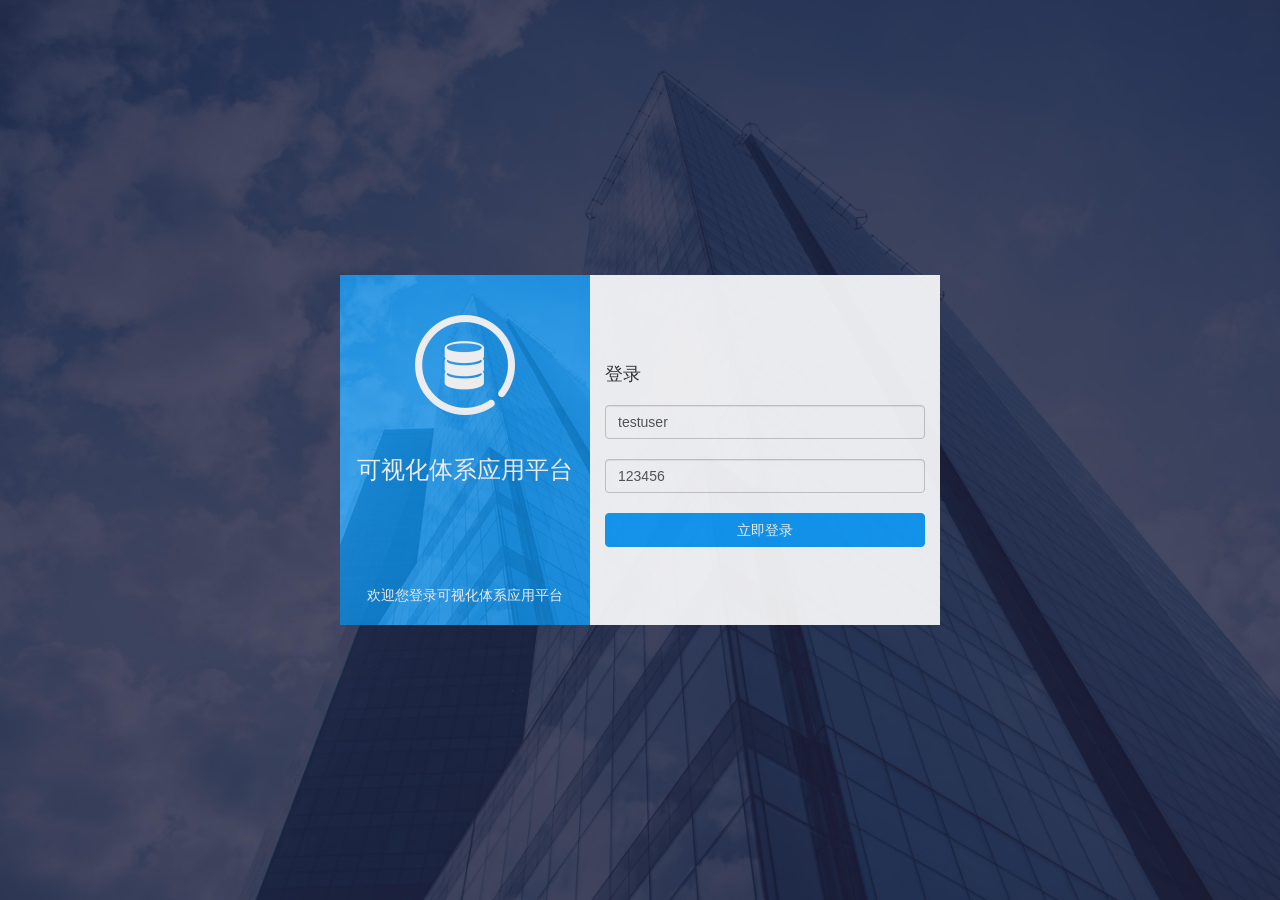
==== WebRoot/manager/datasource.html @ 7c365a37 "1" ====
<!DOCTYPE html>
<!--[if lte IE 10]><script type="text/javascript">window.location="a-error/.html";</script><![endif]-->
<html lang="zh-CN">
<head>
    <meta charset="UTF-8">
    <meta http-equiv="X-UA-Compatible" content="IE=edge,Chrome=1">
    <meta name="viewport" content="width=device-width,initial-scale=1.0,minimum-scale=1.0,maximum-scale=1.0,user-scalable=no">
    <title>数据源</title>
    <meta name="keywords" content="数据集成平台"/>
    <link rel="stylesheet" type="text/css"  href="css/style.css" />
    <link rel="stylesheet" href="css/bootstrap.min.css">
    <script src="js/jquery.min.js"></script>
    <script src="js/bootstrap.min.js"></script>

    <script src="js/manager/md5.js"></script>
    <script src="js/manager/config.js"></script>
    <script src="js/manager/json2.js"></script>
    <script src="js/manager/datasource.js"></script>
    <!--simple tree-->
    <script type="text/javascript" src="js/SimpleTree.js"></script>

    <script type="text/javascript">
        $(function(){

            $(".st_tree_data").SimpleTree({
                click:function(a){
                    if(!$(a).attr("hasChild"))
                        alert($(a).attr("ref"));
                }
            });

            $(".st_tree_popup").SimpleTree({
                click:function(a){
                    if(!$(a).attr("hasChild"))
                        alert($(a).attr("ref"));
                }
            });

        });
    </script>


</head>
<body>
<!--line1-->
<div class="topbar">
    <img class="logo-img fl" src="images/logo.png" />
    <h1 class="fl">数据集成平台</h1>
    <div class="userexit-box fr">
        <a href="#" class="exit-box fr" id="logout" data-toggle="modal" data-target="#logout-dialog">退出</a>
        <a href="user-management.html" id="loginName" class="username fr">用户名称</a>
        <a href="datasource.html" class="home-box fr">首页</a>
    </div>
</div>
<div class="clean"></div>
<!--line2-->
<nav class="navbar navbar-default" role="navigation">
    <div class="container-fluid">
        <div>
            <ul class="nav navbar-nav">
                <li class="dropdown">
                    <a href="#" class="dropdown-toggle" data-toggle="dropdown">
                        文件<b class="caret"></b>
                    </a>
                    <ul class="dropdown-menu">
                        <li><a href="#">保存</a></li>
                        <li><a href="#">另存为</a></li>
                    </ul>
                </li>
                <li class="dropdown">
                    <a href="#" class="dropdown-toggle" data-toggle="dropdown">
                        视图<b class="caret"></b>
                    </a>
                    <ul class="dropdown-menu">
                        <li><a href="#">工具栏</a></li>
                    </ul>
                </li>
            </ul>
        </div>
    </div>
</nav>
<!--line3-->
<div class="functionarea clearfix">
    <a href="#" title="保存" class="btn-keep fl" data-toggle="modal" data-target="#datasources-update" id="save">保存</a>
    <!--<a href="#" title="删除" class="btn-delete fl">删除</a>-->

    <span class="btn-line-divi fl"></span>
    <a href="log.html" title="数据执行日志" class="btn-data-execution-log fl">数据执行日志</a>

</div>
<div class="clean"></div>
<div class="content-out">
    <div class="content-leftA">
        <div class="part1">
            <div class="titleboxA">
                <span class="tltle-line">数据源</span>
                <a href="#"  title="新建" class="titlebox-btn" data-toggle="modal" data-target="#newly-data-source">
                    <span class="glyphicon glyphicon-plus"></span>
                </a>

            </div>

            <div class="list-group part3-box" id="datasourceDiv">
            </div>


        </div>
        <div class="part2">
            <div class="titleboxA">
                <span class="tltle-line">实体库</span>
            </div>
            <div class="list-group part1-box">
                <div class="st_tree_data">
                    <ul show="true">
                        <li><a href="#" id="entityTitle"></a></li>
                        <ul show="true"  id="entityUl">
                        </ul>
                    </ul>
                </div>
            </div>

        </div>
    </div>
    <!--////////////////////////////////different area//////////////////////-->
    <div class="content-centerC">
        <div class="titleboxB">
            <span class="titleword" id="datasourceTitle">数据源（智慧茸鹿养殖）</span>
            <div class="fr text-right">
                <button type="button" class="btn btn-primary" data-toggle="modal" data-target="#add-entity">添加实体</button>
                <button type="button" class="btn btn-danger"  data-toggle="modal" data-target="#config-delete-x" id="delete">删除实体</button>
            </div>
        </div>
        <div class="part2">

            <ul class="entity-box pad0" id="entityUl_show">
                <!--<a href="#"><li class="active">aaaaaaaaa_bbbbbbbbb</li></a>
                <a href="#"><li class="">aaaaaaaaa_bbbbbbbbb</li></a>
                <a href="#"><li class="">aaaaaaaaa_bbbbbbbbb</li></a>
                <a href="#"><li class="">aaaaaaaaa_bbbbbbbbb</li></a>
                <a href="#"><li class="">aaaaaaaaa_bbbbbbbbb</li></a>
                <a href="#"><li class="">aaaaaaaaa_bbbbbbbbb</li></a>
                <a href="#"><li class="">aaaaaaaaa_bbbbbbbbb</li></a>-->

            </ul>

        </div>
    </div>
    <div class="content-rightA">
        <div class="part1">
            <div class="titleboxA">
                <span class="tltle-line">接口列表</span>
            </div>
            <div class="list-group part3-box" id="interfaceDiv">
            </div>
        </div>

        <!--////////////////////////////////different area//////////////////////-->
        <div class="part2">
            <div class="titleboxA">
                <span class="tltle-line">参数设置</span>
            </div>
            <div class="part1-box mt20">
                <form class="form-horizontal" role="form">
                    <div class="form-group mar0">
                        <label class="col-sm-4 control-label pdlr10">数据源</label>
                        <div class="col-sm-8 pdlr10">
                            <input type="text" id="ds_nm_t" class="form-control"  placeholder="">
                        </div>
                    </div>

                    <div class="form-group mar0">
                        <label class="col-sm-4 control-label pdlr10">状态</label>
                        <div class="col-sm-8 pdlr10">
                            <select class="form-control" id="ds_status">
                                <option value="1">启用</option>
                                <option value="0">停用</option>

                            </select>
                        </div>
                    </div>

                    <div class="form-group mar0">
                        <label class="col-sm-4 control-label pdlr10">类型</label>
                        <div class="col-sm-8 pdlr10">
                            <select class="form-control" id="update_dbType">
                                <option value="mysql">mysql</option>
                                <option value="oracle">oracle</option>
                                <option value="sql server">sql server</option>
                                <option value="redis">redis</option>
                            </select>
                        </div>
                    </div>
                    <div class="form-group mar0">
                        <label class="col-sm-4 control-label pdlr10">地址</label>
                        <div class="col-sm-8 pdlr10">
                            <input type="text" id="update_dbHost" class="form-control"  placeholder="">
                        </div>
                    </div>
                    <div class="form-group mar0">
                        <label class="col-sm-4 control-label pdlr10">端口</label>
                        <div class="col-sm-8 pdlr10">
                            <input type="text" id="update_dbPort" class="form-control"  placeholder="">
                        </div>
                    </div>
                    <div class="form-group mar0">
                        <label class="col-sm-4 control-label pdlr10">实例名称</label>
                        <div class="col-sm-8 pdlr10">
                            <input type="text" id="update_dbName" class="form-control"  placeholder="">
                        </div>
                    </div>
                    <div class="form-group mar0">
                        <label class="col-sm-4 control-label pdlr10">用户名</label>
                        <div class="col-sm-8 pdlr10">
                            <input type="text" id="update_dbUser" class="form-control"  placeholder="">
                        </div>
                    </div>
                    <div class="form-group mar0">
                        <label class="col-sm-4 control-label pdlr10">密码</label>
                        <div class="col-sm-8 pdlr10">
                            <input type="text" id="update_dbPassword" class="form-control"  placeholder="">
                        </div>
                    </div>




                    <div class="form-group mar0">
                        <label class="col-sm-4 control-label pdlr10">创建时间</label>
                        <div class="col-sm-8 pdlr10">
                            <input class="form-control" id="ds_c_dt" type="text" placeholder="2017/10/10" disabled>
                        </div>
                    </div>

                    <div class="form-group mar0">
                        <label class="col-sm-4 control-label pdlr10">创建者</label>
                        <div class="col-sm-8 pdlr10">
                            <input class="form-control" id="ds_mem_id"  type="text" placeholder="Administrator" disabled>
                        </div>
                    </div>

                </form>



            </div>

        </div>


    </div>
</div>


<!--通用删除-->
<div class="modal fade" id="config-delete-x" tabindex="-1" role="dialog" aria-labelledby="myModalLabel" aria-hidden="true">
    <div class="modal-dialog">
        <div class="modal-content">
            <div class="modal-header">
                <button type="button" class="close" data-dismiss="modal" aria-hidden="true">&times;</button>
                <h4 class="modal-title titlewordC">删除确认</h4>
            </div>
            <div class="modal-body remind-bg">您确定要删除吗？</div>
            <div class="modal-footer">
                <button type="button" class="btn btn-default" data-dismiss="modal">取消</button>
                <button type="button" class="btn btn-primary" id="entityDelBtn">确定</button>
            </div>
        </div><!-- /.modal-content -->
    </div><!-- /.modal -->
</div>
    <div class="modal fade" id="datasources-update" tabindex="-1" role="dialog" aria-labelledby="myModalLabel" aria-hidden="true">
        <div class="modal-dialog">
            <div class="modal-content">
                <div class="modal-header">
                    <button type="button" class="close" data-dismiss="modal" aria-hidden="true">&times;</button>
                    <h4 class="modal-title titlewordC">修改确认</h4>
                </div>
                <div class="modal-body remind-bg">您确定要保存对数据源的修改吗？</div>
                <div class="modal-footer">
                    <button type="button" class="btn btn-default" data-dismiss="modal">取消</button>
                    <button type="button" class="btn btn-primary" id="saveBtn">确定</button>
                </div>
            </div><!-- /.modal-content -->
        </div><!-- /.modal -->
    </div>

<!--模态框分割线3添加实体-->
<div class="modal fade" id="add-entity" tabindex="-1" role="dialog" aria-labelledby="myModalLabel" aria-hidden="true">
    <div class="modal-dialog">
        <div class="modal-content">
            <div class="modal-header">
                <button type="button" class="close" data-dismiss="modal" aria-hidden="true">
                    &times;
                </button>
                <h4 class="modal-title titlewordC">
                    添加实体
                </h4>
            </div>
            <div class="modal-body">
                <dl class="dl-horizontal">
                    <dt>名称：</dt>
                    <dd>
                        <form role="form">
                            <div class="form-group">
                                <input type="text" class="form-control"  placeholder="请输入名称">
                            </div>
                        </form>
                    </dd>
                </dl>
                <dl class="dl-horizontal">
                    <dt>描述：</dt>
                    <dd>
                        <form role="form">
                            <div class="form-group">
                                <textarea class="form-control textarea-line" rows="3"></textarea>
                            </div>
                        </form>
                    </dd>
                </dl>
            </div>
            <div class="modal-footer">
                <button type="button" class="btn btn-default" data-dismiss="modal">取消
                </button>
                <button type="button" class="btn btn-primary">
                    确定
                </button>
            </div>
        </div><!-- /.modal-content -->
    </div>
</div>


<!--模态框分割线5新建数据源-->
<div class="modal fade" id="newly-data-source" tabindex="-1" role="dialog" aria-labelledby="myModalLabel" aria-hidden="true">
    <div class="modal-dialog">
        <div class="modal-content">
            <div class="modal-header">
                <button type="button" class="close" data-dismiss="modal" aria-hidden="true">
                    &times;
                </button>
                <h4 class="modal-title titlewordC">
                    新建数据源
                </h4>
            </div>


            <div class="modal-body">
                <dl class="dl-horizontal">
                    <dt>名称：</dt>
                    <dd>
                        <form role="form">
                            <div class="form-group">
                                <input type="text" id="datasource_nm_t" class="form-control"  placeholder="请输入名称">
                            </div>
                        </form>
                    </dd>
                </dl>
                <dl class="dl-horizontal">
                    <dt>类型：</dt>
                    <dd>
                        <form role="form">
                            <div class="form-group">
                                <select class="form-control" id="dbType">
                                    <option value="mysql">mysql</option>
                                    <option value="oracle">oracle</option>
                                    <option value="sql server">sql server</option>
                                    <option value="redis">redis</option>
                                </select>
                            </div>
                        </form>
                    </dd>
                </dl>
                <dl class="dl-horizontal">
                    <dt>地址：</dt>
                    <dd>
                        <form role="form">
                            <div class="form-group">
                                <input type="text" id="dbHost" class="form-control"  placeholder="请输入数据源连接地址">
                            </div>
                        </form>
                    </dd>
                </dl>
                <dl class="dl-horizontal">
                    <dt>端口：</dt>
                    <dd>
                        <form role="form">
                            <div class="form-group">
                                <input type="text" id="dbPort" class="form-control"  placeholder="请输入数据源连接端口">
                            </div>
                        </form>
                    </dd>
                </dl>
                <dl class="dl-horizontal">
                    <dt>库名称：</dt>
                    <dd>
                        <form role="form">
                            <div class="form-group">
                                <input type="text" id="dbName" class="form-control"  placeholder="请输入数据库实例名">
                            </div>
                        </form>
                    </dd>
                </dl>
                <dl class="dl-horizontal">
                    <dt>用户名：</dt>
                    <dd>
                        <form role="form">
                            <div class="form-group">
                                <input type="text" id="dbUser" class="form-control"  placeholder="请输入数据库用户名">
                            </div>
                        </form>
                    </dd>
                </dl>
                <dl class="dl-horizontal">
                    <dt>密码：</dt>
                    <dd>
                        <form role="form">
                            <div class="form-group">
                                <input type="text" id="dbPassword" class="form-control"  placeholder="请输入数据库密码">
                            </div>
                        </form>
                    </dd>
                </dl>
                <dl class="dl-horizontal">
                    <dt>状态：</dt>
                    <dd>
                        <form role="form">
                            <div class="form-group">
                                <select class="form-control" id="datasource_status">
                                    <option value="1">启用</option>
                                    <option value="0">停用</option>
                                </select>
                            </div>
                        </form>
                    </dd>
                </dl>

            </div>
            <div class="modal-footer">
                <button type="button" class="btn btn-default" data-dismiss="modal">取消
                </button>
                <button type="button" class="btn btn-primary" id="addDatasourceBtn">
                    确定
                </button>
            </div>
        </div><!-- /.modal-content -->
    </div>
</div>
<!--模态框分割线2-->
<div class="modal fade" id="logout-dialog" tabindex="-1" role="dialog" aria-labelledby="myModalLabel" aria-hidden="true">
    <div class="modal-dialog">
        <div class="modal-content">
            <div class="modal-header">
                <button type="button" class="close" data-dismiss="modal" aria-hidden="true">&times;</button>
                <h4 class="modal-title titlewordC">退出确认</h4>
            </div>
            <div class="modal-body remind-bg">您确定要退出吗？</div>
            <div class="modal-footer">
                <button type="button" class="btn btn-default" data-dismiss="modal">取消</button>
                <button type="button" id="logoutBtn" class="btn btn-primary">确定</button>
            </div>
        </div><!-- /.modal-content -->
    </div><!-- /.modal -->
</div>
<!--模态框end-->




</body>
</html>
---- WebRoot/manager/css/style.css ----
@charset "utf-8";
html, body, div, span, applet, object, iframe, h1, h2, h3, h4, h5, h6, p, blockquote, pre, a, abbr, acronym, address, big, cite, code, del, dfn, em, font, img, ins, kbd, q, s, samp, small, strike, strong, sub, sup, tt, var, b, u, i, center, dl, dt, dd, ol, fieldset, form, label, legend, table, caption, tbody, tfoot, thead, tr, th, td { margin: 0; padding: 0; border: 0; outline: 0; font-size: 100%; list-style: none; vertical-align: baseline; }
body { line-height: 1;}
a { text-decoration: none; }
a:hover,a:focus { text-decoration: none!important; }
ol, ul, li { list-style: none; }
blockquote, q { quotes: none; }
blockquote:before, blockquote:after, q:before, q:after { content: none; }
:focus { outline: 0; }
ins { text-decoration: none; }
del { text-decoration: line-through; }
table { border-collapse: collapse; border-spacing: 0; }
/* Globe Font Control */
body, table, input, textarea, button, select {  font-size: 14px; }
.fl { float: left; }
.fr { float: right; }
.clearfix:after { content: "."; display: block; height: 0; clear: both; visibility: hidden; }
/* Hides from IE-mac */
* html .clearfix { height: 1%; }
.clearfix { display:block; }
/* End hide from IE-mac */
.clean { clear: both; }
/* Other use css */
body,html {
    width:100%;
    height:100%;
    min-width: 1000px;
    font-size: 14px;
    font-weight: normal;
    color: #555555;
}
body {
    width:100%;
}
.mt5 {margin-top: 5px!important;}
.mr10 { margin-right: 10px!important;}
.mt20 { margin-top: 20px;}
.mt80 { margin-top: 80px;}
.mb20 { margin-bottom: 20px!important;}
.mb5 { margin-bottom: 5px!important;}
.ml20 { margin-left: 20px;}
.pdlr10 { padding: 0 5px!important;}
.mar0 { margin-right: 0!important; margin-left: 0!important;}
.pad0 { padding: 0!important;}
.hyperlinka { color: #119cfa; text-decoration: underline;}
.white { color: #fff;}
.blue { color: #119cfa;}
.blue-btn-p1 {
    border-radius: 5px;
    background-color: #119cfa!important;
    border: 1px solid #119cfa!important;
}
.bdnone { border: none!important;}
.textarea-line {resize: vertical;}
.overhid { overflow: hidden;}
/*line1-begin*/
.topbar {
    width:100%;
    height:45px;
    overflow: hidden;
    color: #fff;
    line-height: 45px;
    position: relative;
    z-index: 3;
    background-color: #202340;
    /*background: #0c90eb; !* Old browsers *!*/
    /*background: -moz-linear-gradient(left, #0c90eb 0%, #1ea4fd 50%, #0c90eb 100%); !* FF3.6-15 *!*/
    /*background: -webkit-linear-gradient(left, #0c90eb 0%,#1ea4fd 50%,#0c90eb 100%); !* Chrome10-25,Safari5.1-6 *!*/
    /*background: linear-gradient(to right, #0c90eb 0%,#1ea4fd 50%,#0c90eb 100%); !* W3C, IE10+, FF16+, Chrome26+, Opera12+, Safari7+ *!*/
    /*filter: progid:DXImageTransform.Microsoft.gradient( startColorstr='#0c90eb', endColorstr='#0c90eb',GradientType=1 ); !* IE6-9 *!*/
}
.logo-img {
    height:30px;
    margin: 7px 0px 7px 20px;
}
.topbar h1 {
    font-size: 20px;
    margin:0;
    line-height: 45px;
    margin-left: 20px;
}
.userexit-box {
    width: auto;
    height:auto;
    overflow: hidden;
}
.username {
    background: url(../images/icon-user.png) no-repeat 10px center;
    background-size: 22px 22px;
    padding: 0 14px 0 40px;
}
.exit-box {
    padding: 0 14px 0 40px;
    background: url(../images/icon-exit.png) no-repeat 10px center;
    background-size: 22px 22px;
}
.home-box {
    padding: 0 14px 0 40px;
    background: url(../images/icon-home.png) no-repeat 10px center;
    background-size: 22px 22px;
}
.topbar a{
    color: #fff;
    transition: all 0.2s linear 0s;
}
.topbar a:hover,.topbar a:focus {
    border-top: 2px solid #119cfa;
    transition: all 0.2s linear 0s;
    background-color: #119cfa;
    color: #fff;
    text-decoration: none;
}

/*line1-end*/

/*line2-begin*/
.headNav {
    width:100%;
    padding: 0 1%;
    background-color: #fff;
    height:35px;
    line-height: 35px;
    position: relative;
}
.headNav a {
    color: #119cfa;
    padding:0 24px;
    font-weight: bold;
    position: relative;
}
.headNav a:hover {
    transition: all 0.2s linear 0s;
    background-color: #0a84ff;
    color: #fff;
}
/*line2-end*/

/*line3-begin*/
.functionarea {
    width:100%;
    padding: 0 1%;
    background-color: #e1e6ef;
    line-height: 35px;
    display: block;
    position: relative;
    /*border-bottom: 1px solid #e8eff9;*/
}
.functionarea a {
    height:27px;
    line-height: 27px;
    border: 1px solid #cacaca;
    background-color: #fff;
    margin: 4px 10px 4px auto;
    padding:0 10px 0 30px;
    color: #202340;
    border-radius: 3px;
    text-decoration: none;
    background-size: 20px 20px;
    transition: all 0.2s linear 0s;
}
.functionarea a:hover,.functionarea a:focus {
    text-decoration: none;
    color: #fff;
    background-color: #119cfa;
    transition: all 0.2s linear 0s;
}
.btn-keep {
    background: url(../images/icon-keep3.png) no-repeat 5px center;
}
.btn-delete {
    background: url(../images/icon-delete2.png) no-repeat 5px center;
}

.btn-projectsetup {
    background: url(../images/icon-projectsetup.png) no-repeat 5px center;
}
/*.btn-projectsetup:hover, .btn-projectsetup:focus{*/
    /*background: url(../images/icon-projectsetup-w.png) no-repeat 5px center;*/
/*}*/
.btn-appsetup {
    background: url(../images/icon-appsetup.png) no-repeat 5px center;
}
/*.btn-appsetup:hover, .btn-appsetup:focus{*/
    /*background: url(../images/icon-appsetup-w.png) no-repeat 5px center;*/
/*}*/
.btn-interface {
    background: url(../images/icon-interface.png) no-repeat 5px center;
}
/*.btn-interface:hover, .btn-interface:focus{*/
    /*background: url(../images/icon-interface-w.png) no-repeat 5px center;*/
/*}*/
.btn-assembly {
    background: url(../images/icon-assembly.png) no-repeat 5px center;
}
/*.btn-assembly:hover, .btn-assembly:focus{*/
    /*background: url(../images/icon-assembly-w.png) no-repeat 5px center;*/
/*}*/
.btn-ctlmaster {
    background: url(../images/icon-ctlmaster.png) no-repeat 5px center;
}
.btn-tree-structure {
    background: url(../images/icon-tree-structure.png) no-repeat 5px center;
}

.btn-data-execution-log {
    background: url(../images/icon-data-execution-log.png) no-repeat 5px center;
}

.btn-addsameup {
    background: url(../images/icon-addsameup.png) no-repeat center;
    padding: 0 10px 0 20px!important;
    background-size: 22px 22px!important;
}
.btn-addsameup:hover, .btn-addsameup:focus{
    background: url(../images/icon-addsameup-w.png) no-repeat center;
}
.btn-addsamedowm {
    background: url(../images/icon-addsamedown.png) no-repeat center;
    padding: 0 10px 0 20px!important;
    background-size: 22px 22px!important;
}
.btn-addsamedowm:hover,.btn-addsamedowm:focus{
    background: url(../images/icon-addsamedown-w.png) no-repeat center;
}
.btn-addnext {
    background: url(../images/icon-addnext.png) no-repeat center;
    padding: 0 10px 0 20px!important;
    background-size: 22px 22px!important;
}
.btn-addnext:hover,.btn-addnext:focus {
    background: url(../images/icon-addnext-w.png) no-repeat center;
}
.btn-nodedelete {
    background: url(../images/icon-nodedelete.png) no-repeat center;
    padding: 0 10px 0 20px!important;
    background-size: 22px 22px!important;
}
.btn-nodedelete:hover, .btn-nodedelete:focus{
    background: url(../images/icon-nodedelete-w.png) no-repeat center;
}

.btn-direction {
    padding: 0 5px!important;
}

.btn-line-divi {
    width:2px;
    height:20px;
    background-color: #bbb;
    margin: 8px 10px 0 10px;
}

/*line3-end*/
.content-out {
    width: 100%;
    height: calc(100% - 120px);
    background-color: #fff;
    position: relative;
    display: table;
}
.content-out .content-leftA {
    width:20%;
    height:100%;
    display: table-cell;
    background-color: #f9f9fa;
    position: relative;
    overflow: hidden;
    border-right: 1px solid #e1e6ef;
    /*box-shadow : 0 0 0 2px #8895b4 inset;*/
}
.content-out .content-leftA .part1{
    width: 100%;
    height:auto;
    overflow-y: auto;
    border-bottom: 1px solid #e1e6ef;
}
.titleboxA {
    width:100%;
    padding: 0 2%;
    height:40px;
    line-height: 40px;
    background-color: #d1eaf5;
    font-weight: bold;
    position: relative;
    overflow: hidden;
    white-space: nowrap;
    text-overflow: ellipsis;
}
.tltle-line {
    margin: 0 auto;
    display: block;
    text-align: center;
}
.part1-box {
    height:600px;
    overflow-y: auto;
}
.content-out .content-leftA .part2{
    width: 100%;
    height:auto;
    /*border-bottom: 1px solid #e1e6ef;*/
}
.content-out .content-leftA .part3{
    width: 100%;
    height:auto;
}
.titleboxB {
    width:100%;
    padding: 0 20px;
    height:45px;
    line-height: 45px;
    background-color: #fff;
    border-bottom: 1px solid #e1e6ef;
    font-size: 18px;
    box-shadow: 5px 5px 5px #f9f9f9;
    position: relative;
    z-index: 10;
}
.titleboxC {
    width:100%;
    padding: 0 2%;
    height:40px;
    line-height: 40px;
    background-color: #fff;
    border-bottom: 1px solid #e1e6ef;
    font-size: 16px;
}

.titleboxD {
    width:100%;
    position: relative;
    white-space: nowrap;
    text-overflow: ellipsis;
}

.titleword {
    padding-left: 30px;
    /*border-left: 4px solid #119cfa;*/
    background: url(../images/icon-titlebg.png) no-repeat left;
    background-size: 22px 22px;
}
.titlewordC {
    padding-left: 16px;
    border-left: 4px solid #119cfa;
    /*background: url(../images/icon-titlebg2.png) no-repeat left;*/
    background-size: 22px 22px;
}
.part2-box {
    width:100%;
    padding: 10px;
    height:300px;
    overflow-y: auto;
}
.part3-box {
    width:100%;
    height:300px;
    overflow-y: auto;
}
.content-out .content-centerB {
    background-color: #fff;
    width: 80%;
    display: table-cell;
    position: relative;
}
.content-out .content-centerB .part1 {
    width: 100%;
    height:auto;
    overflow: hidden;
    padding: 20px;
}
.content-out .content-centerC {
    background-color: #fff;
    width: 60%;
    display: table-cell;
    position: relative;
}
.content-out .content-centerC .part1 {
    width: 100%;
    height:auto;
    overflow: hidden;
}
.content-out .content-centerC .part2 {
    width: 100%;
    padding: 20px;
    height:auto;
    overflow: hidden;
}



.content-out .content-rightA {
    width: 20%;
    z-index: 10;
    height: 100%;
    display: table-cell;
    background-color: #f9f9fa;
    position: relative;
    overflow: hidden;
    border-left: 1px solid #e1e6ef;
}
.content-out .content-rightA .part1{
    width: 100%;
    height:auto;
    overflow-y: auto;
    border-bottom: 1px solid #e1e6ef;
}
.content-out .content-rightA .part2{
    width: 100%;
    height:auto;
    /*border-bottom: 1px solid #e1e6ef;*/
}


.plumin-btn {
    font-size: 20px;
    color: #119cfa;
    margin: 5px 5px 0 0;
}
.titlebox-btn {
    padding: 0 10px;
    position: absolute;
    right:0;
    top:0;
}

.titlebox-btn1{
    padding: 0 10px;
    position: absolute;
    right:34px;
    top:0;
}
.titlebox-btn2{
    padding: 0 10px;
    position: absolute;
    right:68px;
    top:0;
}

.titlebox-btn3 {
    padding: 0 10px;
    color: #e46863!important;
    border: none;
    background: none;
}

/*login-css*/
.big-bg-login {
    background: url(../images/big-bg.jpg) no-repeat;
    background-size: cover;
    position: relative;
}
.login-box-out {
    position: absolute;
    left: 50%;
    top: 50%;
    width:600px;
    height:350px;
    margin-left:-300px;
    margin-top:-175px;
    background: #fff;
    opacity: 0.9;
    text-align: center;
    overflow: hidden;
}
.login-box-out .login-left-box {
    width: 250px;
    height:350px;
    background: url(../images/login-leftbg.png) no-repeat left;
    position: relative;
}
.logo-img-login {
    height: 100px;
    margin: 40px auto 20px auto;
}
.login-title-h1 {
    font-size: 24px;
    line-height: 30px;
    margin-bottom: 20px;
}
.login-explain {
    left: 0;
    right: 0;
    position: absolute;
    bottom: 10px;
    text-align: center;
    max-height: 60px;
    overflow: hidden;
}
.login-right-box {
    width:350px;
    height:350px;
    text-align: left;
}
.login-btn-box {
    text-align: center!important;
}

/*用户管理*/
.tab-user-mana {
    font-size: 14px!important;
}
.tab-user-mana tbody tr:hover,.tab-user-mana tbody tr:focus {
    background-color: #d9edf7!important;
}

/*接口查看*/
.tree {
    min-height:20px;
    padding:19px;
    margin-bottom:20px;
    background-color: #f9f9f9;
    /*-webkit-border-radius:4px;*/
    /*-moz-border-radius:4px;*/
    /*border-radius:4px;*/
    /*-webkit-box-shadow:inset 0 1px 1px rgba(0, 0, 0, 0.05);*/
    /*-moz-box-shadow:inset 0 1px 1px rgba(0, 0, 0, 0.05);*/
    /*box-shadow:inset 0 1px 1px rgba(0, 0, 0, 0.05);*/
    /*-webkit-transform: rotate(90deg);*/
    /*transform: rotate(90deg);*/

}
.tree ul {
    margin-left: 0;
}
.tree li {
    list-style-type:none;
    margin:0;
    padding:10px 5px 0 5px;
    position:relative;
}
.tree li::before, .tree li::after {
    content:'';
    left:-20px;
    position:absolute;
    right:auto
}
.tree li::before {
    border-left:1px solid #999;
    bottom:50px;
    height:100%;
    top:0;
    width:1px;
}
.tree li::after {
    border-top:1px solid #999;
    height:20px;
    top:25px;
    width:25px
}
.tree li span {
    -moz-border-radius:5px;
    -webkit-border-radius:5px;
    border:1px solid #999;
    border-radius:5px;
    display:inline-block;
    padding:3px 8px;
    text-decoration:none
}
.tree li.parent_li>span {
    cursor:pointer
}
.tree>ul>li::before, .tree>ul>li::after {
    border:0
}
.tree li:last-child::before {
    height:30px
}
.tree li.parent_li>span:hover, .tree li.parent_li>span:hover+ul li span {
    background:#eee;
    border:1px solid #94a0b4;
    color:#000
}
/*接口列表*/
.panel-group{
    max-height:770px;
    overflow: auto;
}
.leftMenu{
    margin:10px;
    margin-top:5px;
}
.leftMenu .panel-heading{
    font-size:14px;
    padding-left:20px;
    height:36px;
    line-height:36px;
    color:#fff;
    position:relative;
    cursor:pointer;
}
.leftMenu .panel-heading span{
    position:absolute;
    right:10px;
    top:12px;
}
.leftMenu .menu-item-left{
    padding: 2px;
    background: transparent;
    border:1px solid transparent;
}
.leftMenu .menu-item-left:hover,.leftMenu .menu-item-left:focus{
    background:#C4E3F3;
    border:1px solid #1E90FF;
}

.inptext-box50 {
    width: 48%!important;
    margin-right: 2%;
    margin-bottom: 10px;
}
.inptext-out {
    width: 100%;
}
.remind-bg {
    padding: 15px 15px 15px 40px!important;
    margin-left: 40px;
    background: url(../images/icon-remind.png) no-repeat left;
    background-size: 30px 30px;
}

/*应用PC端查看/app/新建应用*/
.apply-icon-pc {
    padding:5px 5px 5px 30px;
    background: url(../images/icon-pc.png) no-repeat left;
    background-size: 30px 30px;
}
.apply-icon-phone {
    padding:5px 5px 5px 30px;
    background: url(../images/icon-phone.png) no-repeat left;
    background-size: 30px 30px;
}
.apply-icon-new-built {
    padding:5px 5px 5px 30px;
    background: url(../images/icon-new-apply.png) no-repeat left;
    background-size: 30px 30px;
}
.add-premiss-groups {
    padding: 10px 20px;
    display: block;
    margin-bottom: 5px;
}
.popup-box-out {
    border-top: 1px solid #e1e6ef!important;
}
.popup-box-out tr th {
    border-bottom: 1px solid #e1e6ef!important;
}
.popup-box-out tr td {
    width: 50%;
}

.popip-box-selecttit {
    width: 40%!important;
    margin-left: 5px;
    font-size: 12px!important;
    padding: 3px 3px!important;
    height: 28px!important;
    line-height: 28px!important;
    border-radius: 0!important;
    border: 1px solid #e1e6ef!important;
}
/*simple tree*/
.st_tree{ width: 100%; margin: 0 auto; padding: 10px;}
.st_tree a{text-decoration:none;}
.st_tree ul{padding:0 10px;margin:0;}
/* 菜单项 */
.st_tree ul li{
    color:#222;
    line-height:22px;
    cursor:pointer;
    list-style:none;
    background:url(../images/st_node.png) no-repeat;
    background-size: 20px 20px;
    padding:0 0 3px 20px;
}
/* 子菜单 */
.st_tree ul li ul{}
/* 子菜单项 */
.st_tree ul li ul li{}
/* 子菜单的父节点 */
.st_tree .folder{
    list-style-image:url(../images/st_icon.png);
    background:url(../images/st_folder.png) no-repeat;
    background-size: 18px 18px;
    padding:0 0 0 20px;
}
/* 展开的父节点 */
.st_tree .open{
    list-style-image:url(../images/st_icon_open.png);
    background:url(../images/st_folder_open.png) no-repeat;
    background-size: 18px 18px;
    padding:0 0 0 20px;
}

/*-------------------simple tree2-popup*/
.st_tree_popup{ width: 100%; margin: 0 auto;}
.st_tree_popup a{text-decoration:none;}
.st_tree_popup ul{padding:0 10px;margin:0;}
/* 菜单项 */
.st_tree_popup ul li{
    color:#222;
    line-height:22px;
    cursor:pointer;
    list-style:none;
    background:url(../images/icon-attribute.png) no-repeat;
    background-size: 20px 20px;
    padding:0 0 3px 20px;
}
/* 子菜单 */
.st_tree_popup ul li ul{}
/* 子菜单项 */
.st_tree_popup ul li ul li{}
/* 子菜单的父节点 */
.st_tree_popup .folder{
    list-style-image:url(../images/st_icon.png);
    background:url(../images/icon-entity.png) no-repeat;
    background-size: 18px 18px;
    padding:0 0 0 20px;
}
/* 展开的父节点 */
.st_tree_popup .open{
    list-style-image:url(../images/st_icon_open.png);
    background:url(../images/icon-entity.png) no-repeat;
    background-size: 18px 18px;
    padding:0 0 0 20px;
}

/*-------------------simple tree3-popup*/
.st_tree_pageedit{ width: 100%; margin: 0 auto;}
.st_tree_pageedit a{text-decoration:none;}
.st_tree_pageedit ul{padding:0 10px;margin:0;}
/* 菜单项 */
.st_tree_pageedit ul li{
    color:#222;
    line-height:22px;
    cursor:pointer;
    list-style:none;
    background:url(../images/icon-control.png) no-repeat;
    background-size: 20px 20px;
    padding:0 0 3px 20px;
}
/* 子菜单 */
.st_tree_pageedit ul li ul{}
/* 子菜单项 */
.st_tree_pageedit ul li ul li{}
/* 子菜单的父节点 */
.st_tree_pageedit .folder{
    list-style-image:url(../images/st_icon.png);
    background:url(../images/icon-control-box.png) no-repeat;
    background-size: 18px 18px;
    padding:0 0 0 20px;
}
/* 展开的父节点 */
.st_tree_pageedit .open{
    list-style-image:url(../images/st_icon_open.png);
    background:url(../images/icon-control-box.png) no-repeat;
    background-size: 18px 18px;
    padding:0 0 0 20px;
}


/*-------------------simple tree4-popup*/
.st_tree_data{ width: 100%; margin: 0 auto; padding: 10px;}
.st_tree_data a{text-decoration:none;}
.st_tree_data ul{padding:0 10px;margin:0;}
/* 菜单项 */
.st_tree_data ul li{
    color:#222;
    line-height:22px;
    cursor:pointer;
    list-style:none;
    background:url(../images/icon-entity.png) no-repeat;
    background-size: 20px 20px;
    padding:0 0 3px 20px;
}
/* 子菜单 */
.st_tree_data ul li ul{}
/* 子菜单项 */
.st_tree_data ul li ul li{}
/* 子菜单的父节点 */
.st_tree_data .folder{
    list-style-image:url(../images/st_icon.png);
    background:url(../images/st_folder.png) no-repeat;
    background-size: 18px 18px;
    padding:0 0 0 20px;
}
/* 展开的父节点 */
.st_tree_data .open{
    list-style-image:url(../images/st_icon_open.png);
    background:url(../images/st_folder_open.png) no-repeat;
    background-size: 18px 18px;
    padding:0 0 0 20px;
}


/*跳转页面*/
.default-page-box {
    width: 60%;
    padding: 20px 20px 20px 20px;
    min-height: 200px;
    margin: 100px auto 0 auto;
    background-color: #f9f9f9;
    background-size: 100px 100px;
    border-radius: 5px;
    border: 1px solid #e1e6ef;
    box-shadow: 10px 10px 10px #f1f1f1;
    text-align: center;
}

/*结构图部分*/
#chart-container {
    position: relative;
    display: inline-block;
    top: 0px;
    left: 0px;
    height: 750px;
    margin-bottom: 20px;
    /*width: calc(100% - 24px);*/
    width: 100%;
    /*border: 1px solid #dbdbdb;*/
    /*border-radius: 5px;*/
    overflow-y: auto;
    text-align: left;
}

.home-link {
    margin-top: 20px;
    margin-right: 20px;
    float: right;
}

.home-link a {
    font-size: 36px;
    color: #119cfa;
    text-decoration: none;
}

.home-link a:hover {
    text-shadow: 0 0 6px #f9f9f9;
}

.home-link a:hover+i {
    animation: jump 0.6s ease infinite;
    -webkit-animation: jump 0.6s ease infinite;
}

@keyframes jump {
    0% {top: 0px;}
    50% {top: -6px;}
    100% {top: 6px;}
}

@-webkit-keyframes jump {
    0% {top: 0px;}
    50% {top: -6px;}
    100% {top: 6px;}
}

.home-link i {

    position: relative;
    font-size: 48px;
    color: #555;
    text-shadow: 0 1px 0 #ccc,
    0 2px 0 #c9c9c9,
    0 3px 0 #bbb,
    0 4px 0 #b9b9b9,
    0 5px 0 #aaa,
    0 6px 1px rgba(0,0,0,.1),
    0 0 5px rgba(0,0,0,.1),
    0 1px 3px rgba(0,0,0,.3),
    0 3px 5px rgba(0,0,0,.2),
    0 5px 10px rgba(0,0,0,.25),
    0 10px 10px rgba(0,0,0,.2),
    0 20px 20px rgba(0,0,0,.15);
}

/*应用新建*/
.apply-new-boxbg {
    background-color: #f9f9f9!important;
    border: 1px dashed #666!important;
}
.apply-new-boxbg:hover {
    background-color: #119cfa!important;
    border: 1px dotted #119cfa!important;
}
.sm-deletebtn {
    padding: 0!important;
    border: none!important;
    background-color: transparent!important;
}
.newly-bpopup-pc {
    width: 80%;
    height: 100px;
    padding: 20px 20px 20px 20px;
    background: url(../images/icon-pc.png) no-repeat center;
    background-size: 70px 70px;
    background-color: #fff;
    border: 1px solid #e1e6ef;
    margin: 20px auto;
}
.newly-bpopup-app {
    width: 38%;
    height: 100px;
    padding: 10px 70px 10px 10px;
    background: url(../images/icon-phone.png) no-repeat right center;
    background-size: 70px 70px;
    background-color: #fff;
    border: 1px solid #e1e6ef;
    margin: 2% 2% 2% 10%;
}
.newly-bpopup-app1 {
    width: 38%;
    height: 100px;
    padding: 10px 70px 10px 10px;
    background: url(../images/icon-phone.png) no-repeat right center;
    background-size: 70px 70px;
    background-color: #fff;
    border: 1px solid #e1e6ef;
    margin: 2% 10% 2% 2%;
}

.newly-bpopup-pc:hover,.newly-bpopup-app:hover, .newly-bpopup-pc:focus,.newly-bpopup-app:focus{
    background-color: #d1eaf5;
}


/*页面列表查看/修改PC*/
.btn-function-description {
    width: 40px;
    height:40px;
    background: url(../images/icon-function-description.png) no-repeat center;
    background-size: 36px 36px;
    display: block;
    position: absolute;
    top:60px;
    right: 1px;
    background-color: #fff;
    border-radius: 5px;
    transition: all 0.2s linear 0s;
}
.function-description-box {
    display: none;
    position: absolute;
    top:105px;
    right: 1px;
    width: 300px;
    height:auto;
    padding: 10px;
    background-color: #fff;
    border: 1px solid #e1e6ef;
    z-index: 10;
    border-radius: 5px;
    box-shadow: 10px 10px 10px #dbdbdb;
    overflow: hidden;
}
.function-description-box .btn-fileupload {
    width: 100%;
    height: auto;
    overflow: hidden;
}

.btn-function-destit {
    border-bottom: 1px solid #e1e6ef ;
    padding-bottom: 10px;
    font-weight: bold;
}
.btn-function-preview {
    width: 40px;
    height:40px;
    background: url(../images/icon-function-preview.png) no-repeat center;
    background-size: 36px 36px;
    display: block;
    position: absolute;
    top:105px;
    right: 1px;
    background-color: #fff;
    border-radius: 5px;
    transition: all 0.2s linear 0s;
}

.btn-function-page {
    width: 40px;
    height:40px;
    background: url(../images/st_node.png) no-repeat center;
    background-size: 32px 32px;
    display: block;
    position: absolute;
    top:150px;
    right: 0px;
    background-color: #fff;
    border-radius: 5px;
    transition: all 0.2s linear 0s;
}

.btn-function-page-class {
    width: 40px;
    height:40px;
    background: url(../images/st_folder.png) no-repeat  center;
    background-size: 32px 32px;
    display: block;
    position: absolute;
    top:190px;
    right: 0px;
    background-color: #fff;
    border-radius: 5px;
    transition: all 0.2s linear 0s;
}

.btn-function-description:hover ,.btn-function-preview:hover, .btn-function-page:hover, .btn-function-page-class:hover{
    border: 1px solid #ccc;
}
.st_tree_popup_box {
    height: 300px;
    overflow-y: auto;
    margin-left: 30px;
    width: calc( 100% - 30px)!important;
}
.st_tree_popup_box1 {
    height: 300px;
    overflow-y: auto;
    margin-right: 30px;
    width: calc( 100% - 30px)!important;
}

.btn-add-left {
    position: absolute;
    display: block;
    background-color: #0a84ff;
    border-radius: 5px;
    color: #fff;
    text-align: center;
    top: 35%;
    left: 44%;
    padding: 4px 8px;
}
.btn-add-right {
    position: absolute;
    display: block;
    background-color: #e46863;
    border-radius: 5px;
    color: #fff;
    text-align: center;
    top: calc(35% + 50px);
    left: 44%;
    padding: 4px 8px;
}
.btn-add-left:hover,.btn-add-right:hover {
    color: #fff;
}

/*新建控件添加移除按钮*/
.btn-add-left-newc {
    position: absolute;
    display: block;
    background-color: #0a84ff;
    border-radius: 5px;
    color: #fff;
    text-align: center;
    top: 200px;
    left: 48%;
    padding: 4px 8px;
}
.btn-add-right-newc {
    position: absolute;
    display: block;
    background-color: #e46863;
    border-radius: 5px;
    color: #fff;
    text-align: center;
    top: 250px;
    left: 48%;
    padding: 4px 8px;
}
.btn-add-left-newc:hover,.btn-add-right-newc:hover {
    color: #fff;
}



/*角色功能预览*/
.popup-box-out-role {
    /*border-top: 1px solid #e1e6ef!important;*/
}
.popup-box-out-role tr th {
    border-bottom: 1px solid #e1e6ef!important;
}
.popup-box-out-role tr td {
    width: 50%;
}
.role-tab-bdr1 {
    border-right: 1px solid #e1e6ef!important;
}

.design-pic {
    width: 100%;
    height:auto;
    margin-bottom: 20px;
    /*padding: 20px;*/
    /*background-color: #f9f9f9;*/
    box-shadow: 0px 0px 10px #ccc;
}
/*页面编辑*/
.page-edit-tabbox {
    width: 100%;
    max-width: 100%;
    margin-bottom: 20px;
    border: 1px solid #e1e6ef!important;
    height: 600px;
}
.page-edit-tabbox td {
    width: 33.3%;
    padding: 20px!important;
}
.td-bgc-pageedit {
    background-color: #f9f9f9;
}
.control-master-editbtn {
    position: relative;
    top: 2px;
    display: inline-block;
    -webkit-font-smoothing: antialiased;
    -moz-osx-font-smoothing: grayscale;
    width: 12px;
    height:12px;
    background: url(../images/icon-ctlmaster.png) no-repeat center;
    background-size: 12px 12px;
}
.form-control-pageedit {
    height: 26px!important;
    padding: 0px 12px!important;
}


.btn-tree-structure-box {
    display: none;
    position: absolute;
    top: 125px;
    right: 1px;
    width: 350px;
    height:auto;
    padding: 10px 10px 30px 10px;
    background-color: #fff;
    border: 1px solid #e1e6ef;
    z-index: 20;
    border-radius: 5px;
    box-shadow: 10px 10px 10px #dbdbdb;
    overflow: hidden;
}
/*控件母版弹窗 */
.ctrl-master-boxout {
    width: 900px!important;
}

.label-font14 {
    font-size: 14px!important;
}
.content-out .content-centerD {
    width: 100%;
    height: auto;
    display: block;
    position: absolute;
    top:0;
    left: 0;
}

.drag-box-con { padding: 20px;}
.drag-box-con .drag_ul{
    width: 100%;
    min-height:200px;
    background-color:#FFFFF0;
    display: block;
    padding: 10px;
    margin: 0;
}
/*.drag-box-con .drag_ul li{*/
    /*display: block;*/
    /*float: left;*/
    /*width: 350px;*/
    /*height: 35px;*/
    /*line-height: 35px;*/
    /*margin: 0;*/
    /*padding: 0;*/
    /*list-style: none;*/
    /*background-color:#EED2EE;*/
    /*margin-bottom:10px;*/
    /*-moz-user-select: none;*/
    /*user-select: none;*/
    /*text-indent: 10px;*/
    /*color: #555;*/
/*}*/
.drag-ul1 { height: 200px!important; overflow-y: auto; border: 1px dashed #ccc!important; }
.drag-ul2 { height: 540px!important; overflow-y: auto; }

.now-ctrl-groupbox {
    height:300px;
    overflow-y: auto;
}
.ctrl-master-btn1 {
    padding: 3px 12px!important;
    margin-left: 10px;
}
.ctrl-master-btn2 {
    width: 30%!important;
    margin-left: 5px;
    font-size: 12px!important;
    padding: 3px 3px!important;
    height: 28px!important;
    line-height: 28px!important;
    border-radius: 0!important;
    border: 1px solid #e1e6ef!important;
}
.edit-master-box {
    width: 900px!important;
}
.ctrl-sxbox {
    height: 350px;
    overflow-y: auto;
}
.control-master-conbox {
    width: 100%;
    height: 730px;
    overflow: hidden;
}
.control-library-conbox {
    width: 100%;
    height: 100%;
    padding: 20px;
    overflow: hidden;
}
.dl-pd-newlyctr {
    padding-left: 30px;
}
.dl-pd-newlyctl {
    padding-right: 30px;
}
.dl-pd-newlyctr dt {
    width: 170px!important;
    text-align: left!important;
}
.dl-pd-newlyctr dt input {
    margin: 4px 4px 0 0!important;
}
.dl-pd-newlyctr dd {
    margin-left: 190px!important;
}

.dl-pd-newlyctl dt {
    width: 170px!important;
    text-align: left!important;
}
.dl-pd-newlyctl dt input {
    margin: 4px 4px 0 0!important;
}
.dl-pd-newlyctl dd {
    margin-left: 190px!important;
}
.newly-ctrllib-box {
    display: none;
    width: 350px;
    height: auto;
    padding: 10px 10px 30px 10px;
    background-color: #fff;
    border: 1px solid #e1e6ef;
    z-index: 20;
    border-radius: 5px;
    box-shadow: 10px 10px 10px #dbdbdb;
    overflow: hidden;
    position: absolute;
    top: 0;
    left: 0;
}

/*数据源*/
.entity-box {
    width: 100%;
    height: auto;
    overflow: hidden;
}
.entity-box a {
    display: block;
}

.entity-box li {
    padding: 0 0 0 35px;
    width: 32.3333333%;
    height: 60px;
    line-height: 60px;
    overflow: hidden;
    text-overflow: ellipsis;
    white-space: nowrap;
    margin-bottom: 20px;
    margin-right: 1%;
    float: left;
    background: url(../images/icon-entity.png) no-repeat 10px center;
    background-color: #d1eaf5;
    background-size: 20px 20px;
    transition: .5s;
    font-size: 14px;
}
.entity-box a {
    color: #555;
}
.entity-box a:hover {
    color: #fff;
}
.entity-box li:hover {
    background: url(../images/icon-entity-w.png) no-repeat 10px center;
    background-size: 20px 20px;
    background-color: #119cfa;
    transition: .5s;
    color: #fff;
}
.entity-box .active {
    background: url(../images/icon-entity-w.png) no-repeat 10px center;
    background-size: 20px 20px;
    background-color: #119cfa;
    transition: .5s;
    color: #fff;
}
.entity-box .active a {
    color: #fff;
}

.data-source-table {
    height: 300px;
}
.data-source-table td {
    width: 50%;
}

/*数据功能权限新建弹出*/
.data-btn-newly-box {
    display: none;
    position: absolute;
    top: 110px;
    left: 20px;
    width: 330px;
    height:auto;
    padding: 10px;
    background-color: #fcf8e3;
    border: 1px solid #e1e6ef;
    z-index: 20;
    border-radius: 5px;
    overflow: hidden;
}

.data-btn-newly-box .newly-line-title {
    margin-bottom: 10px!important;
    padding-bottom: 10px!important;
    border-bottom: 1px solid #e1e6ef;
}

.data-btn-newly-box-child {
    display: none;
    position: absolute;
    top: 110px;
    right: 20px;
    width: 330px;
    height:auto;
    padding: 10px;
    background-color: #fcf8e3;
    border: 1px solid #e1e6ef;
    z-index: 20;
    border-radius: 5px;
    overflow: hidden;
}
.data-btn-newly-box-child .newly-line-title {
    margin-bottom: 10px!important;
    padding-bottom: 10px!important;
    border-bottom: 1px solid #e1e6ef;
}

.data-source-popupbox {
    height: 350px;
    overflow-y: auto;
}
.table-source-popup {
    border: 1px solid #e1e6ef!important;
}
.table-source-popup th {
    border-bottom: none!important;
}
.table-source-popup h4 {
    margin: 5px!important;
}

/*分页*/
.paging-inpbox {
    float: left;
    width: 60px!important;
    margin-left: 10px;
}
.paging-btnbox {
    float: left;
    margin-left: 10px;
}
.number-of-pages {
    position: relative;
    float: left;
    padding: 6px 12px;
    margin-left: -1px;
    line-height: 1.42857143;
    color: #337ab7;
    text-decoration: none;
    background-color: #fff;
    border: none!important;
}
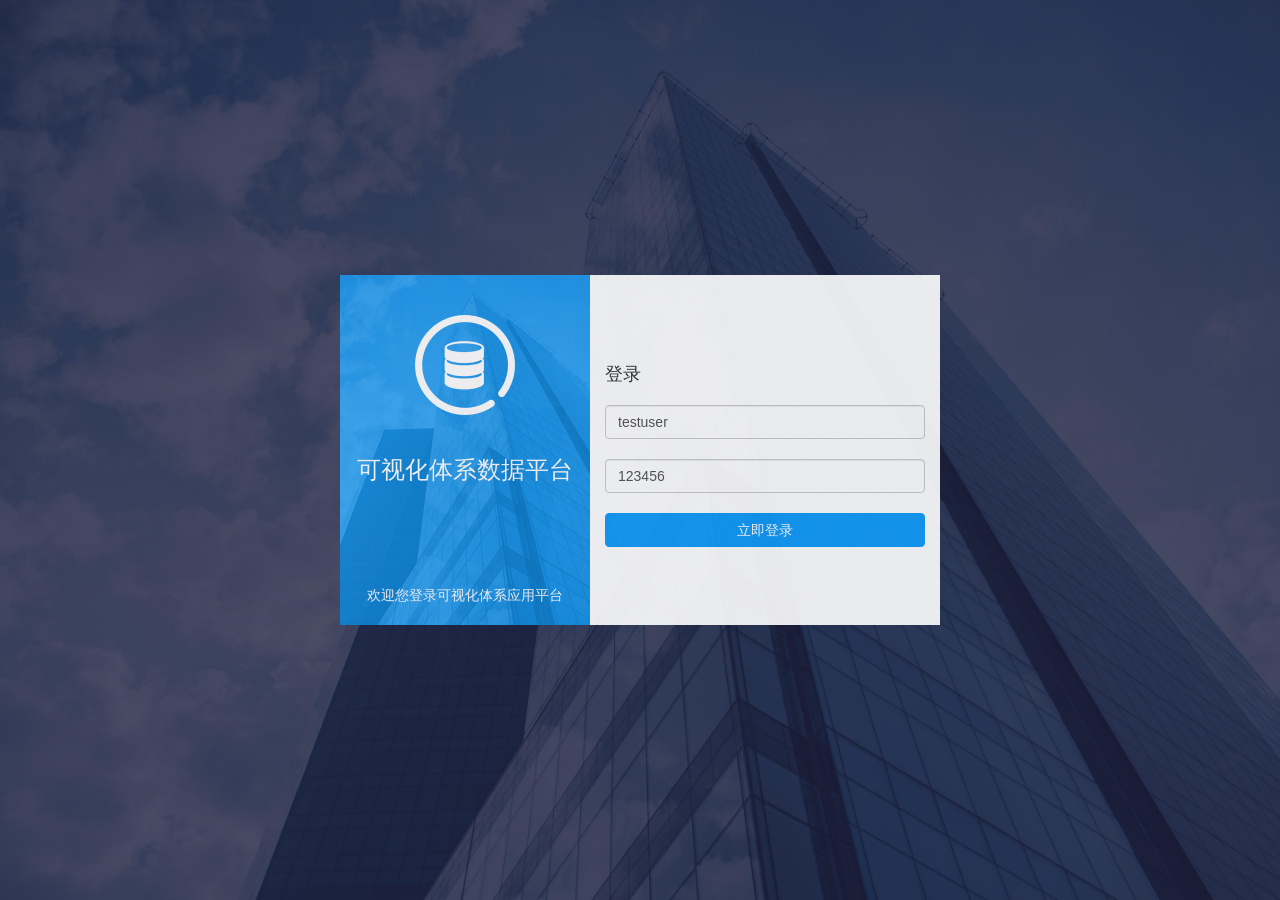
==== commit 81669738: "1" ====
--- a/WebRoot/manager/datasource.html
+++ b/WebRoot/manager/datasource.html
@@ -53,32 +53,7 @@
     </div>
 </div>
 <div class="clean"></div>
-<!--line2-->
-<nav class="navbar navbar-default" role="navigation">
-    <div class="container-fluid">
-        <div>
-            <ul class="nav navbar-nav">
-                <li class="dropdown">
-                    <a href="#" class="dropdown-toggle" data-toggle="dropdown">
-                        文件<b class="caret"></b>
-                    </a>
-                    <ul class="dropdown-menu">
-                        <li><a href="#">保存</a></li>
-                        <li><a href="#">另存为</a></li>
-                    </ul>
-                </li>
-                <li class="dropdown">
-                    <a href="#" class="dropdown-toggle" data-toggle="dropdown">
-                        视图<b class="caret"></b>
-                    </a>
-                    <ul class="dropdown-menu">
-                        <li><a href="#">工具栏</a></li>
-                    </ul>
-                </li>
-            </ul>
-        </div>
-    </div>
-</nav>
+
 <!--line3-->
 <div class="functionarea clearfix">
     <a href="#" title="保存" class="btn-keep fl" data-toggle="modal" data-target="#datasources-update" id="save">保存</a>
@@ -301,7 +276,7 @@
                     <dd>
                         <form role="form">
                             <div class="form-group">
-                                <input type="text" class="form-control"  placeholder="请输入名称">
+                                <input type="text" class="form-control"  placeholder="请输入名称" id="entity_nm_t">
                             </div>
                         </form>
                     </dd>
@@ -311,7 +286,7 @@
                     <dd>
                         <form role="form">
                             <div class="form-group">
-                                <textarea class="form-control textarea-line" rows="3"></textarea>
+                                <textarea class="form-control textarea-line" rows="3" id="entity_desc_t"></textarea>
                             </div>
                         </form>
                     </dd>
@@ -320,7 +295,7 @@
             <div class="modal-footer">
                 <button type="button" class="btn btn-default" data-dismiss="modal">取消
                 </button>
-                <button type="button" class="btn btn-primary">
+                <button type="button" class="btn btn-primary" id="entityAddBtn">
                     确定
                 </button>
             </div>
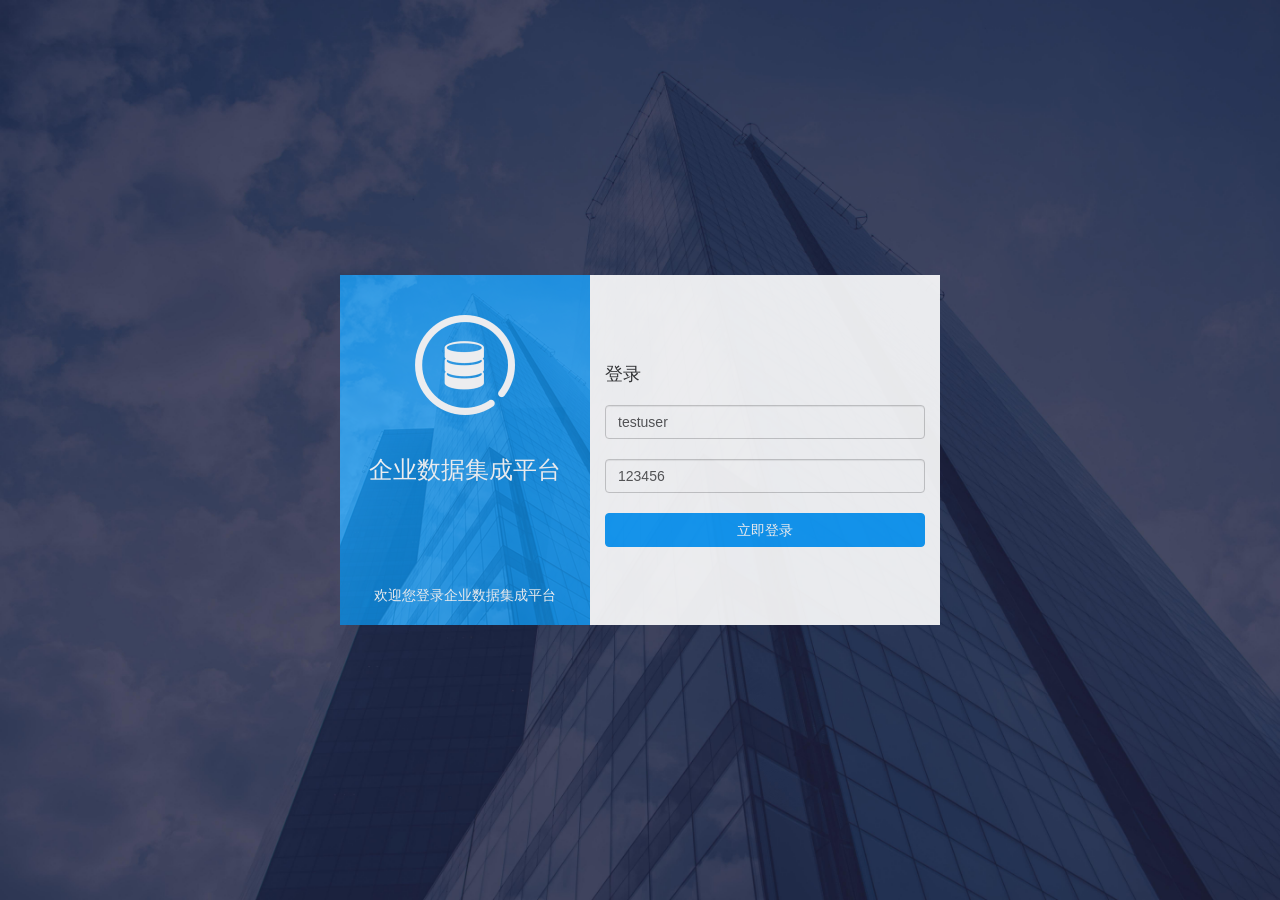
==== commit 65a7c6b2: "22" ====
--- a/WebRoot/manager/datasource.html
+++ b/WebRoot/manager/datasource.html
@@ -9,19 +9,22 @@
     <meta name="keywords" content="数据集成平台"/>
     <link rel="stylesheet" type="text/css"  href="css/style.css" />
     <link rel="stylesheet" href="css/bootstrap.min.css">
+    <link rel="stylesheet" href="css/jquery.mloading.css">
     <script src="js/jquery.min.js"></script>
     <script src="js/bootstrap.min.js"></script>
+    <script src="js/manager/jquery.mloading.js"></script>
 
     <script src="js/manager/md5.js"></script>
     <script src="js/manager/config.js"></script>
     <script src="js/manager/json2.js"></script>
+    <script src="js/manager/interface.js"></script>
     <script src="js/manager/datasource.js"></script>
     <!--simple tree-->
     <script type="text/javascript" src="js/SimpleTree.js"></script>
 
+
     <script type="text/javascript">
         $(function(){
-
             $(".st_tree_data").SimpleTree({
                 click:function(a){
                     if(!$(a).attr("hasChild"))
@@ -101,8 +104,8 @@
         <div class="titleboxB">
             <span class="titleword" id="datasourceTitle">数据源（智慧茸鹿养殖）</span>
             <div class="fr text-right">
-                <button type="button" class="btn btn-primary" data-toggle="modal" data-target="#add-entity">添加实体</button>
-                <button type="button" class="btn btn-danger"  data-toggle="modal" data-target="#config-delete-x" id="delete">删除实体</button>
+                <button type="button" class="btn btn-primary" data-toggle="modal" data-target="#add-entity" id="ds_add_entity">添加实体</button>
+                <button type="button" class="btn btn-danger"  data-toggle="modal" data-target="#config-delete-e" id="delete">删除实体</button>
             </div>
         </div>
         <div class="part2">
@@ -124,13 +127,16 @@
         <div class="part1">
             <div class="titleboxA">
                 <span class="tltle-line">接口列表</span>
+                <a href="#"  title="新建" class="titlebox-btn" data-toggle="modal" data-target="#interface-regist">
+                    <span class="glyphicon glyphicon-plus"></span>
+                </a>
             </div>
             <div class="list-group part3-box" id="interfaceDiv">
             </div>
         </div>
 
         <!--////////////////////////////////different area//////////////////////-->
-        <div class="part2">
+        <div class="part2" id="dsPart">
             <div class="titleboxA">
                 <span class="tltle-line">参数设置</span>
             </div>
@@ -220,6 +226,57 @@
             </div>
 
         </div>
+        <div class="part2" id="entityPart">
+            <div class="titleboxA">
+                <span class="tltle-line">参数设置</span>
+            </div>
+            <div class="part1-box mt20">
+                <form class="form-horizontal" role="form">
+                    <div class="form-group mar0">
+                        <label class="col-sm-4 control-label pdlr10">实体名</label>
+                        <div class="col-sm-8 pdlr10">
+                            <input type="text" id="en_nm_t" class="form-control"  placeholder="">
+                        </div>
+                    </div>
+                    <div class="form-group mar0">
+                        <label class="col-sm-4 control-label pdlr10">备注</label>
+                        <div class="col-sm-8 pdlr10">
+                            <textarea class="form-control textarea-line" id="desc_t" rows="3"> </textarea>
+                        </div>
+                    </div>
+
+                    <div class="form-group mar0">
+                        <label class="col-sm-4 control-label pdlr10">状态</label>
+                        <div class="col-sm-8 pdlr10">
+                            <select class="form-control" id="en_status">
+                                <option value="1">启用</option>
+                                <option value="0">停用</option>
+
+                            </select>
+                        </div>
+                    </div>
+
+                    <div class="form-group mar0">
+                        <label class="col-sm-4 control-label pdlr10">创建时间</label>
+                        <div class="col-sm-8 pdlr10">
+                            <input class="form-control" id="en_c_dt" type="text" placeholder="2017/10/10" disabled>
+                        </div>
+                    </div>
+
+                    <div class="form-group mar0">
+                        <label class="col-sm-4 control-label pdlr10">创建者</label>
+                        <div class="col-sm-8 pdlr10">
+                            <input class="form-control" id="en_mem_id"  type="text" placeholder="Administrator" disabled>
+                        </div>
+                    </div>
+
+                </form>
+
+
+
+            </div>
+
+        </div>
 
 
     </div>
@@ -234,10 +291,41 @@
                 <button type="button" class="close" data-dismiss="modal" aria-hidden="true">&times;</button>
                 <h4 class="modal-title titlewordC">删除确认</h4>
             </div>
-            <div class="modal-body remind-bg">您确定要删除吗？</div>
+            <div class="modal-body remind-bg">您确定要删除数据源吗？</div>
             <div class="modal-footer">
                 <button type="button" class="btn btn-default" data-dismiss="modal">取消</button>
-                <button type="button" class="btn btn-primary" id="entityDelBtn">确定</button>
+                <button type="button" class="btn btn-primary" id="deleteDatasourceBtn">确定</button>
+            </div>
+        </div><!-- /.modal-content -->
+    </div><!-- /.modal -->
+</div>
+<!--通用删除-->
+<div class="modal fade" id="config-delete-e" tabindex="-1" role="dialog" aria-labelledby="myModalLabel" aria-hidden="true">
+    <div class="modal-dialog">
+        <div class="modal-content">
+            <div class="modal-header">
+                <button type="button" class="close" data-dismiss="modal" aria-hidden="true">&times;</button>
+                <h4 class="modal-title titlewordC">删除确认</h4>
+            </div>
+            <div class="modal-body remind-bg">您确定要删除实体吗？</div>
+            <div class="modal-footer">
+                <button type="button" class="btn btn-default" data-dismiss="modal">取消</button>
+                <button type="button" class="btn btn-primary" id="deleteEntityBtn">确定</button>
+            </div>
+        </div><!-- /.modal-content -->
+    </div><!-- /.modal -->
+</div>
+<!--通用删除-->
+<div class="modal fade" id="config-delete-n" tabindex="-1" role="dialog" aria-labelledby="myModalLabel" aria-hidden="true">
+    <div class="modal-dialog">
+        <div class="modal-content">
+            <div class="modal-header">
+                <button type="button" class="close" data-dismiss="modal" aria-hidden="true">&times;</button>
+                <h4 class="modal-title titlewordC">删除确认</h4>
+            </div>
+            <div class="modal-body remind-bg">请先选择实体，然后删除！</div>
+            <div class="modal-footer">
+                <button type="button" class="btn btn-default" data-dismiss="modal">确定</button>
             </div>
         </div><!-- /.modal-content -->
     </div><!-- /.modal -->
@@ -252,11 +340,26 @@
                 <div class="modal-body remind-bg">您确定要保存对数据源的修改吗？</div>
                 <div class="modal-footer">
                     <button type="button" class="btn btn-default" data-dismiss="modal">取消</button>
-                    <button type="button" class="btn btn-primary" id="saveBtn">确定</button>
+                    <button type="button" class="btn btn-primary" id="saveDsBtn">确定</button>
                 </div>
             </div><!-- /.modal-content -->
         </div><!-- /.modal -->
     </div>
+<div class="modal fade" id="entity-update" tabindex="-1" role="dialog" aria-labelledby="myModalLabel" aria-hidden="true">
+    <div class="modal-dialog">
+        <div class="modal-content">
+            <div class="modal-header">
+                <button type="button" class="close" data-dismiss="modal" aria-hidden="true">&times;</button>
+                <h4 class="modal-title titlewordC">修改确认</h4>
+            </div>
+            <div class="modal-body remind-bg">您确定要保存对实体的修改吗？</div>
+            <div class="modal-footer">
+                <button type="button" class="btn btn-default" data-dismiss="modal">取消</button>
+                <button type="button" class="btn btn-primary" id="saveEntityBtn">确定</button>
+            </div>
+        </div><!-- /.modal-content -->
+    </div><!-- /.modal -->
+</div>
 
 <!--模态框分割线3添加实体-->
 <div class="modal fade" id="add-entity" tabindex="-1" role="dialog" aria-labelledby="myModalLabel" aria-hidden="true">
@@ -419,6 +522,85 @@
         </div><!-- /.modal-content -->
     </div>
 </div>
+
+
+<!-- 模态框（Modal）接口注册 -->
+<div class="modal fade" id="interface-regist" tabindex="-1" role="dialog" aria-labelledby="myModalLabel" aria-hidden="true">
+    <div class="modal-dialog">
+        <div class="modal-content">
+            <div class="modal-header">
+                <button type="button" class="close" data-dismiss="modal" aria-hidden="true">
+                    &times;
+                </button>
+                <h4 class="modal-title titlewordC">
+                    接口注册
+                </h4>
+            </div>
+            <div class="modal-body">
+                <dl class="dl-horizontal">
+                    <dt>所在项目：</dt>
+                    <dd><input type="text"  value="数据平台" readonly="readonly" class="form-control inptext-box50 fl" ></dd>
+                </dl>
+                <dl class="dl-horizontal">
+                    <dt>接口名称：</dt>
+                    <dd>
+                        <form role="form">
+                            <div class="form-group">
+                                <input type="text" id="nm_t" class="form-control"  placeholder="请输入接口名称">
+                            </div>
+                        </form>
+                    </dd>
+                </dl>
+                <dl class="dl-horizontal">
+                    <dt>接口参数：</dt>
+                    <dd>
+                        <form role="form">
+                            <div class="form-group" >
+                                <select class="form-control" id="paramNum">
+                                    <option value="0">请选择接口参数数量</option>
+                                    <option value="1">1</option>
+                                    <option value="2">2</option>
+                                    <option value="3">3</option>
+                                    <option value="4">4</option>
+                                    <option value="5">5</option>
+                                    <option value="6">6</option>
+                                    <option value="7">7</option>
+                                    <option value="8">8</option>
+                                    <option value="9">9</option>
+                                </select>
+                            </div>
+                            <div id="paramDiv">
+
+                            </div>
+                            <!--<div class="form-group inptext-out">
+                                <input type="text" class="form-control inptext-box50 fl"  placeholder="参数1">
+                                <input type="text" class="form-control inptext-box50 fl"  placeholder="/*参数说明*/">
+                            </div>-->
+
+                        </form>
+                    </dd>
+                </dl>
+                <dl class="dl-horizontal">
+                    <dt>项目概述：</dt>
+                    <dd>
+                        <form role="form">
+                            <div class="form-group">
+                                <textarea class="form-control textarea-line" id="des" rows="3"> </textarea>
+                            </div>
+                        </form>
+                    </dd>
+                </dl>
+            </div>
+            <div class="modal-footer">
+                <button type="button" class="btn btn-default" data-dismiss="modal">取消
+                </button>
+                <button type="button" class="btn btn-primary" id="addBtn">
+                    确定
+                </button>
+            </div>
+        </div><!-- /.modal-content -->
+    </div>
+</div>
 <!--模态框分割线2-->
 <div class="modal fade" id="logout-dialog" tabindex="-1" role="dialog" aria-labelledby="myModalLabel" aria-hidden="true">
     <div class="modal-dialog">
--- a/WebRoot/manager/css/style.css
+++ b/WebRoot/manager/css/style.css
@@ -442,7 +442,19 @@
     border: none;
     background: none;
 }
-
+.titlebox-btn4 {
+    padding: 0 10px;
+    color: #119cfa!important;
+    border: none;
+    background: none;
+}
+
+.titlebox-btn5 {
+    padding: 0 10px;
+    color: #ccc!important;
+    border: none;
+    background: none;
+}
 /*login-css*/
 .big-bg-login {
     background: url(../images/big-bg.jpg) no-repeat;
